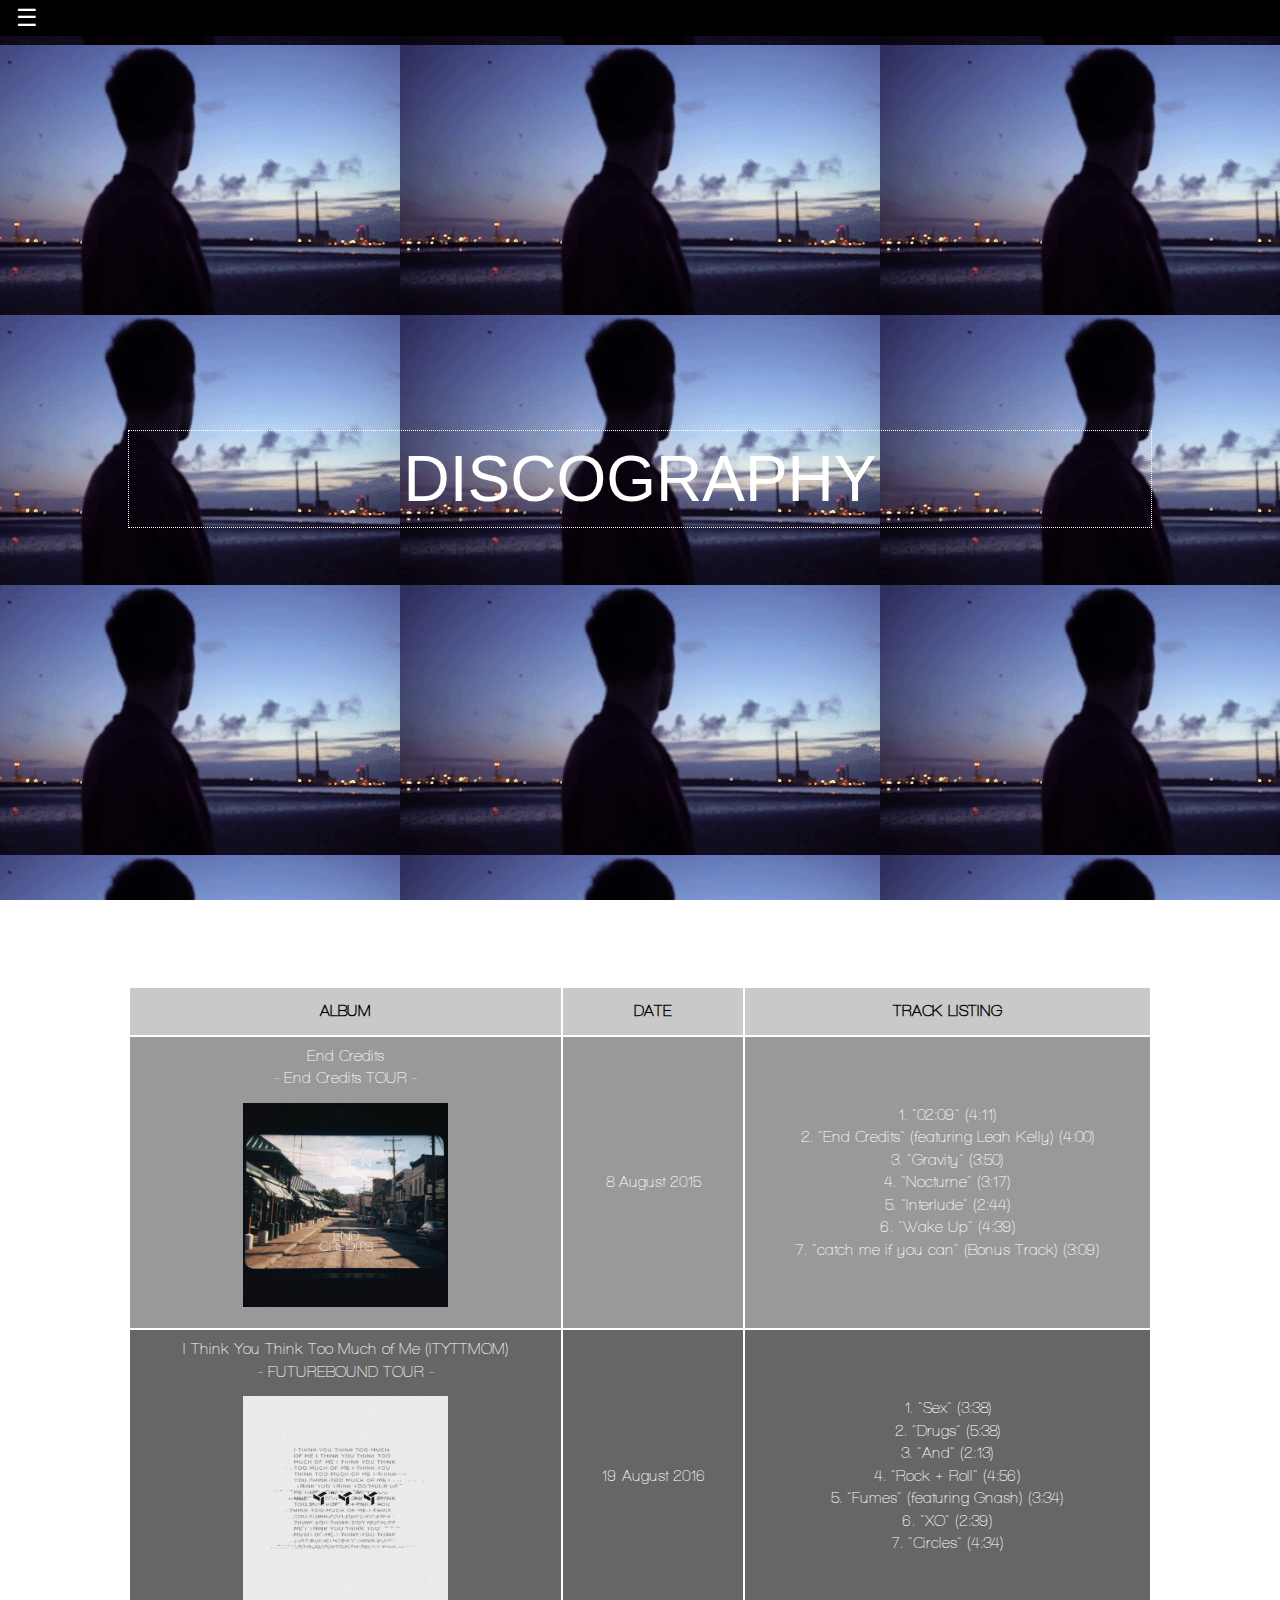
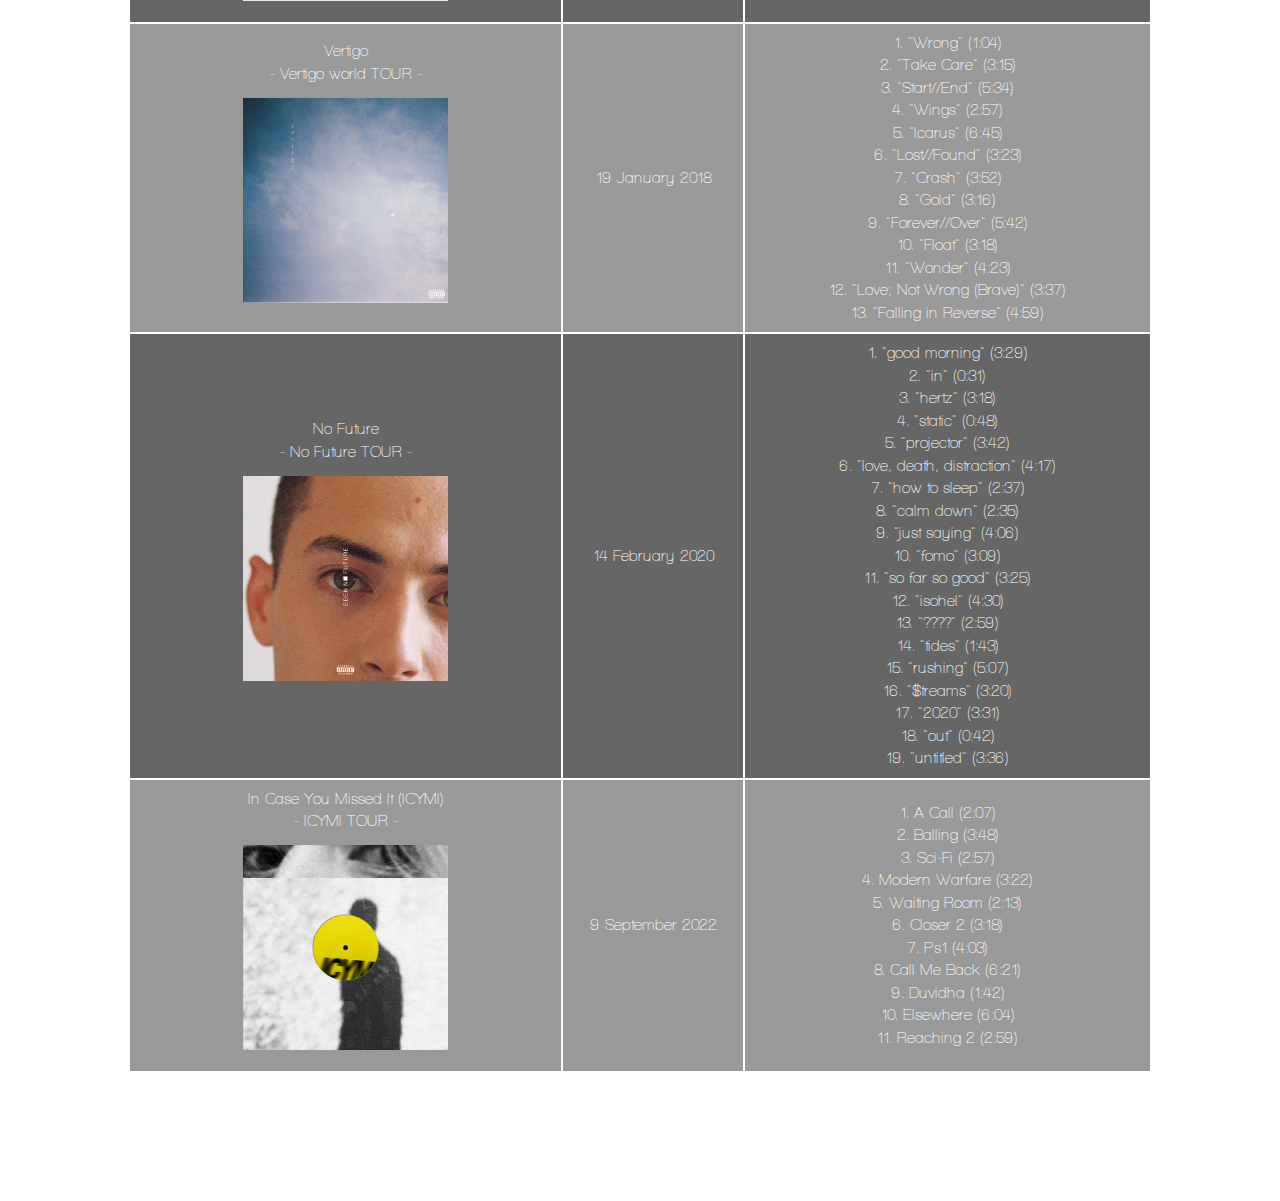
==== discography.html @ 295acc52 "template of all pages" ====
<!DOCTYPE html>
<html lang="en" dir="ltr">
  <head>
    <meta charset="utf-8">
    <title> EDEN </title>
    <meta name="viewport" content="width=device-width, initial-scale=1">
    <link rel="stylesheet" href="https://www.w3schools.com/w3css/4/w3.css">
    <link rel="stylesheet" href="http://www.w3schools.com/lib/w3.css">
    <link rel="stylesheet" href="style.css">

  </head>

  <body>
    <div class="bgDisco">

        <nav class="w3-sidenav w3-black w3-card-8" style="display:none">
          <a style="text-align: right; padding-right: 15px;padding-top: 10px;padding-bottom: 10px;" href="javascript:void(0)" onclick="w3_close()"
          class="w3-closenav w3-large">&times;</a>
          <a style="text-align: center;padding: 10px;"href="index.html">HOME</a>
          <a style="text-align: center;padding: 10px;"href="discography.html">DISCOGRAPHY</a>
          <div style="text-align: center;"class="w3-dropdown-hover">
            <p>ALBUMS / TOURS</p>
            <div style="padding: 10px;"class="w3-dropdown-content w3-white w3-card-4">
              <a href="futurebound.html">ityttmom</a>
              <a href="vertigo.html">vertigo</a>
              <a href="nofuture.html">no future</a>
            </div>
          </div>
        </nav>

        <header class="w3-container w3-black">
          <span class="w3-opennav w3-xlarge" onclick="w3_open()">&#9776;</span>
        </header>

        <div class="mainContainer">

          <div class="nameContainer">
            <h3>DISCOGRAPHY</h3>
          </div>

          <div class="discoContainer" style=" margin-bottom: 5vw;">
            <table id="customers">
              <tr>
                <th>ALBUM</th>
                <th>DATE</th>
                <th>TRACK LISTING</th>
              </tr>

              <tr>
                <td>
                  End Credits <br>
                  - End Credits TOUR - <br>
                  <img class="imgIcons" src="photos/endcredits.jpeg" alt="EC">
                </td>

                <td> 8 August 2015 </td>
                <td>
                    1.	"02:09"	(4:11) <br>
                    2.	"End Credits" (featuring Leah Kelly) (4:00)<br>
                    3.	"Gravity"	(3:50)<br>
                    4.	"Nocturne"	(3:17)<br>
                    5.	"Interlude"	(2:44)<br>
                    6.	"Wake Up"	(4:39)<br>
                    7.	"catch me if you can" (Bonus Track)	(3:09) <br>
                </td>
              </tr>

              <tr>
                <td>
                  I Think You Think Too Much of Me (ITYTTMOM)<br>
                  - FUTUREBOUND TOUR - <br>
                  <img class="imgIcons" src="photos/ityttmom.jpeg" alt="ityttmom">

                </td>
                <td> 19 August 2016 </td>
                <td>1.	"Sex"	(3:38) <br>
                    2.	"Drugs"	(5:38)<br>
                    3.	"And"	(2:13)<br>
                    4.	"Rock + Roll"	(4:56)<br>
                    5.	"Fumes" (featuring Gnash)	(3:34)<br>
                    6.	"XO"	(2:39)<br>
                    7.	"Circles" (4:34)<br>
                </td>
              </tr>

              <tr>
                <td>
                  Vertigo <br>
                  - Vertigo world TOUR - <br>
                  <img class="imgIcons"src="photos/vertigo.jpeg" alt="vertigo">
                </td>

                <td> 19 January 2018 </td>
                <td>
                  1.	"Wrong"	(1:04) <br>
                  2.	"Take Care"	(3:15)<br>
                  3.	"Start//End"	(5:34)<br>
                  4.	"Wings"	(2:57)<br>
                  5.	"Icarus"	(6:45)<br>
                  6.	"Lost//Found"	(3:23)<br>
                  7.	"Crash"	(3:52)<br>
                  8.	"Gold"	(3:16)<br>
                  9.	"Forever//Over"	(5:42)<br>
                  10.	"Float"	(3:18)<br>
                  11.	"Wonder"	(4:23)<br>
                  12.	"Love; Not Wrong (Brave)"	(3:37)<br>
                  13.	"Falling in Reverse"	(4:59)<br>
                </td>
              </tr>

              <tr>
                <td>
                  No Future <br>
                  - No Future TOUR - <br>
                  <img class="imgIcons"src="photos/nofuture.jpeg" alt="nofuture">
                </td>

                <td> 14 February 2020 </td>
                <td>
                  1.	"good morning"	(3:29)<br>
                  2.	"in"	(0:31)<br>
                  3.	"hertz"	(3:18)<br>
                  4.	"static"	(0:48)<br>
                  5.	"projector"	(3:42)<br>
                  6.	"love, death, distraction"	(4:17)<br>
                  7.	"how to sleep"	(2:37)<br>
                  8.	"calm down"	(2:35)<br>
                  9.	"just saying"	(4:06)<br>
                  10.	"fomo"	(3:09)<br>
                  11.	"so far so good"	(3:25)<br>
                  12.	"isohel"	(4:30)<br>
                  13.	"????"	(2:59)<br>
                  14.	"tides"	(1:43)<br>
                  15.	"rushing"	(5:07)<br>
                  16.	"$treams"	(3:20)<br>
                  17.	"2020"	(3:31)<br>
                  18.	"out"	(0:42)<br>
                  19.	"untitled"	(3:36)<br>
                </td>
              </tr>

              <tr>
                <td>
                  In Case You Missed It (ICYMI) <br>
                  - ICYMI TOUR - <br>
                  <img class="imgIcons"src="photos/icymi.jpeg" alt="icymi">
                </td>

                <td> 9 September 2022 </td>
                <td>
                  1. A Call (2:07) <br>
                  2. Balling (3:48)<br>
                  3. Sci-Fi (2:57)<br>
                  4. Modern Warfare (3:22)<br>
                  5. Waiting Room (2:13)<br>
                  6. Closer 2 (3:18)<br>
                  7. Ps1 (4:03)<br>
                  8. Call Me Back (6:21)<br>
                  9. Duvidha (1:42)<br>
                  10. Elsewhere (6:04)<br>
                  11. Reaching 2 (2:59)<br>
                </td>
              </tr>

            </table>
          </div>

        </div>


        <script>
        function w3_open() {
            document.getElementsByClassName("w3-sidenav")[0].style.width = "20%";
            document.getElementsByClassName("w3-sidenav")[0].style.display = "block";
        }
        function w3_close() {
            document.getElementsByClassName("w3-sidenav")[0].style.display = "none";
        }
        </script>

    </div>

  </body>
</html>
---- style.css ----
.bgHome{
  background:url(photos/homebg.jpeg) fixed center;
}

.bgDisco{
  background:url(photos/disco.gif) fixed center;
}

.bgityttmom{
  background:url(photos/bgityttmom.jpeg) fixed center;
}
.bgvertigo{
  background:url(photos/bgvertigo.jpg) fixed center;
}

.bgnoFuture{
  background:url(photos/noFuture2.jpeg) fixed center;
}

@font-face {
  font-family: walkway;
  src: url(fonts/walkway.ttf);

}

.mainContainer{
  display: flex;
  justify-content: center;
  align-items: center;
  text-align: center;
  color: white;
  font-family: walkway;
  flex-direction: column;
  row-gap: 10vw;
}

.nameContainer{
  padding-top: 30vmax;
  padding-bottom: 20vmax;
  width: 80vw;
}

.ityttmomContainer{
  padding-top: 20vh;
  padding-bottom: 7vh;
}


.futureboundContainer{
  padding: 5vw;
  width: 80vw;
  background: rgba(0, 0, 0, 0.5);

}

.vertigoContainer{
  padding: 5vw;
  width: 80vw;
  background: rgba(255, 255, 255, 0.1);

}

h1{
  font-size: 10vw;
}
.aboutContainer{
  padding: 15vmax;
  width: 80vw;
  background: rgba(0, 0, 0, 0.5);
}
.discoContainer{
  padding: 5vmax;
  width: 90vw;
  background: rgba(255, 255, 255, 0.2);

}
h2{
  font-size: 7vw;
  border-style: dashed;
  border-color: white;
  border-width: thin;
}

h3{
  font-size: 5vw;
  border-color: white;
  border-style: dotted;
  border-width: thin;
}
h4{
  font-size: 5vw;
  padding-top: 3vw;
  border-color: red;
  border-style: dotted;
  border-width: thin;
}

h5{
  font-size: 4vw;
  background:rgba(0, 0, 0, 0.4);
  padding: 1vw;
  border-color: red;
  border-style: dotted;
  border-width: thin;
}

h6{
  font-size: 5vw;
  padding-top: 3vw;
  border-color: rgb(191, 147, 199);
  border-style: dotted;
  border-width: medium;
}


.icons{
  padding-top: 1vh;
}

a.icon1:link {opacity: 1;}
a.icon1:hover {opacity: 0.6;}


p1{
  font-size: 3vw;
}

p2{
  font-size: 7vw;
  border-color: white;
  padding: 5vw;
  border-style: solid;
  border-color: white;
  border-width: thin;
}

p3{
  font-size: 7vw;
  border-color: white;
  padding: 5vw;
  border-style: dashed;
  border-color: white;
  border-width: thin;
}


#customers {
  font-family: walkway;
  width: 100%;
}

#customers td, #customers th {
  padding: 8px;
}

#customers tr:nth-child(odd){background:rgba(0, 0, 0, 0.6);}
#customers tr:nth-child(even){background:rgba(0, 0, 0, 0.4);}

#customers tr:hover {background:rgba(56, 63, 140,0.8);}

#customers th {
  padding-top: 12px;
  padding-bottom: 12px;
  text-align: center;
  background:rgba(255, 255, 255, 0.65);
  color: black;
}

img.imgIcons{
  width: 18vw;
  padding: 1vw;
}

img.listen{
  opacity: 0.9;
  width: 65vw;
  padding-bottom: 3vw;
  padding-top: 2vw;
}
img.listen:hover{
  opacity: 0.7;
}

img.watch{
  opacity: 0.7;
  width: 65vw;
  padding-bottom: 3vw;
  padding-top: 2vw;
}

img.watch:hover{
  opacity: 0.5;
}
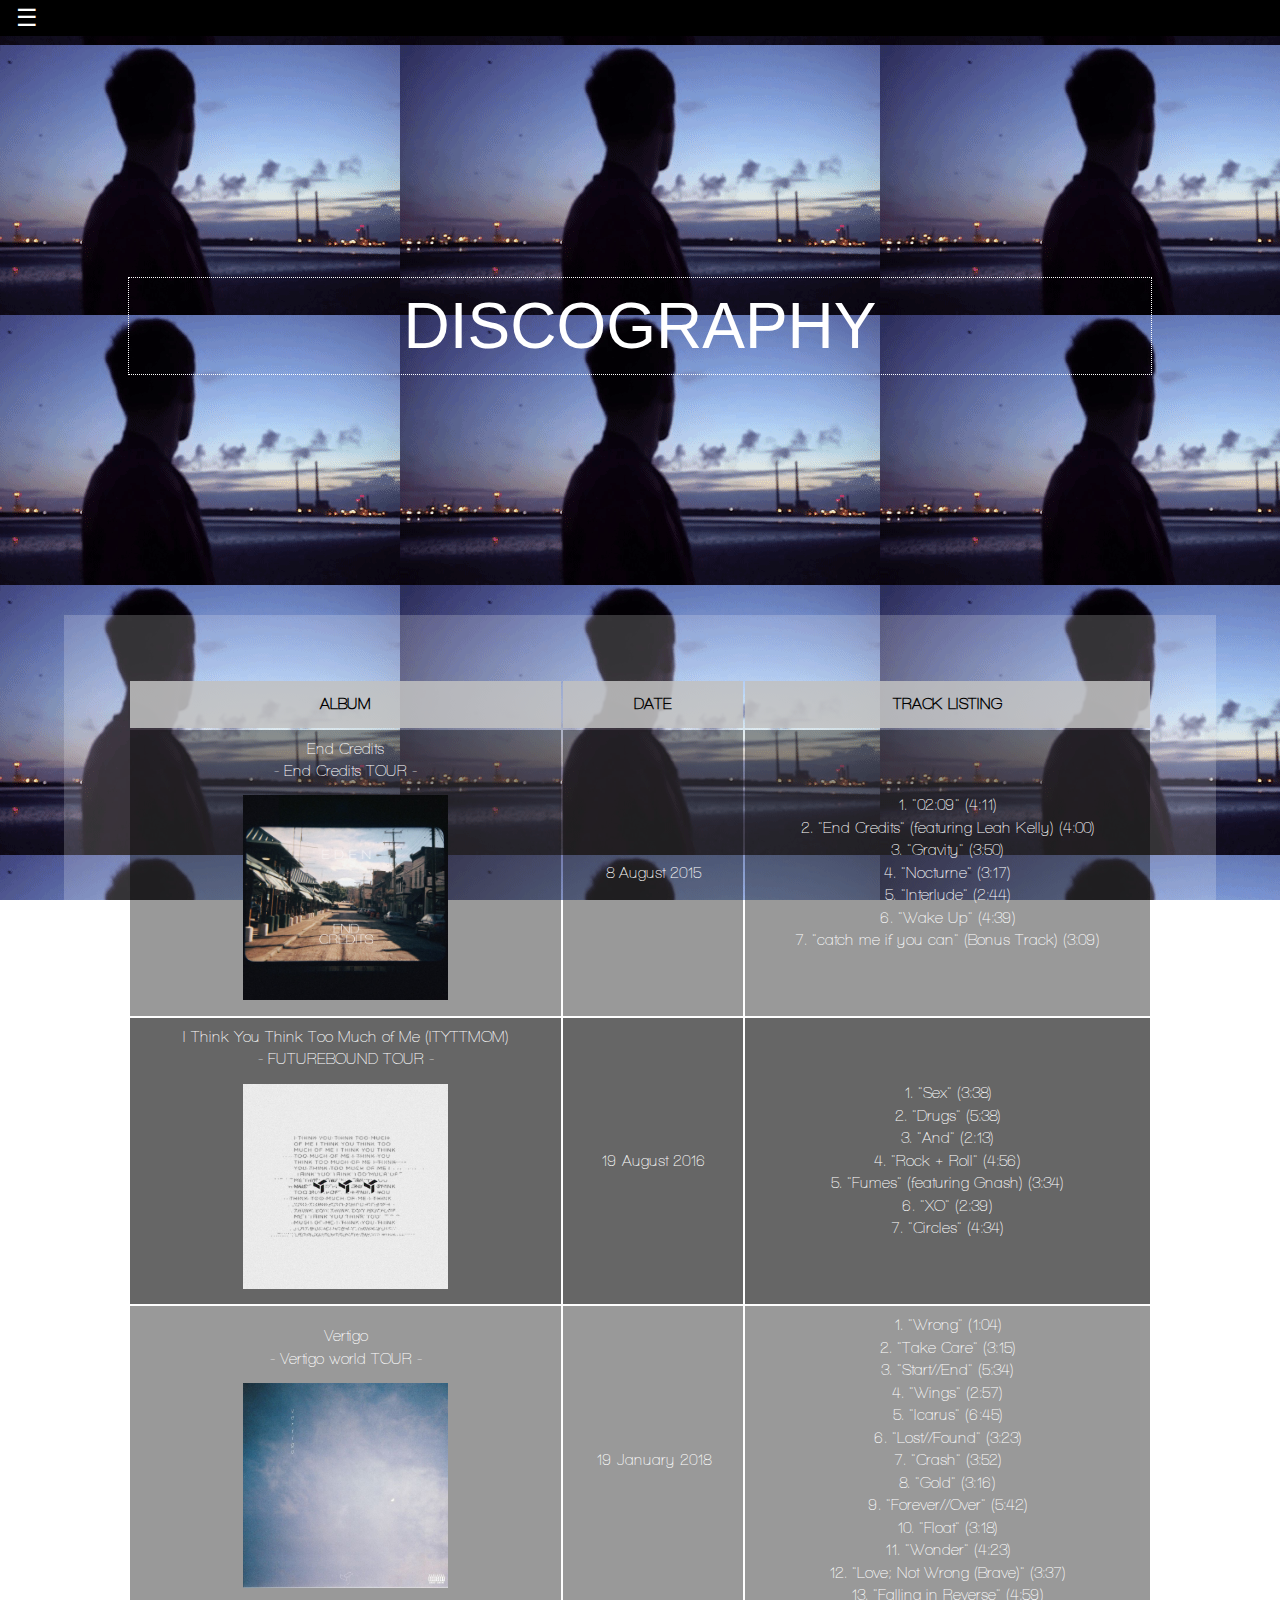
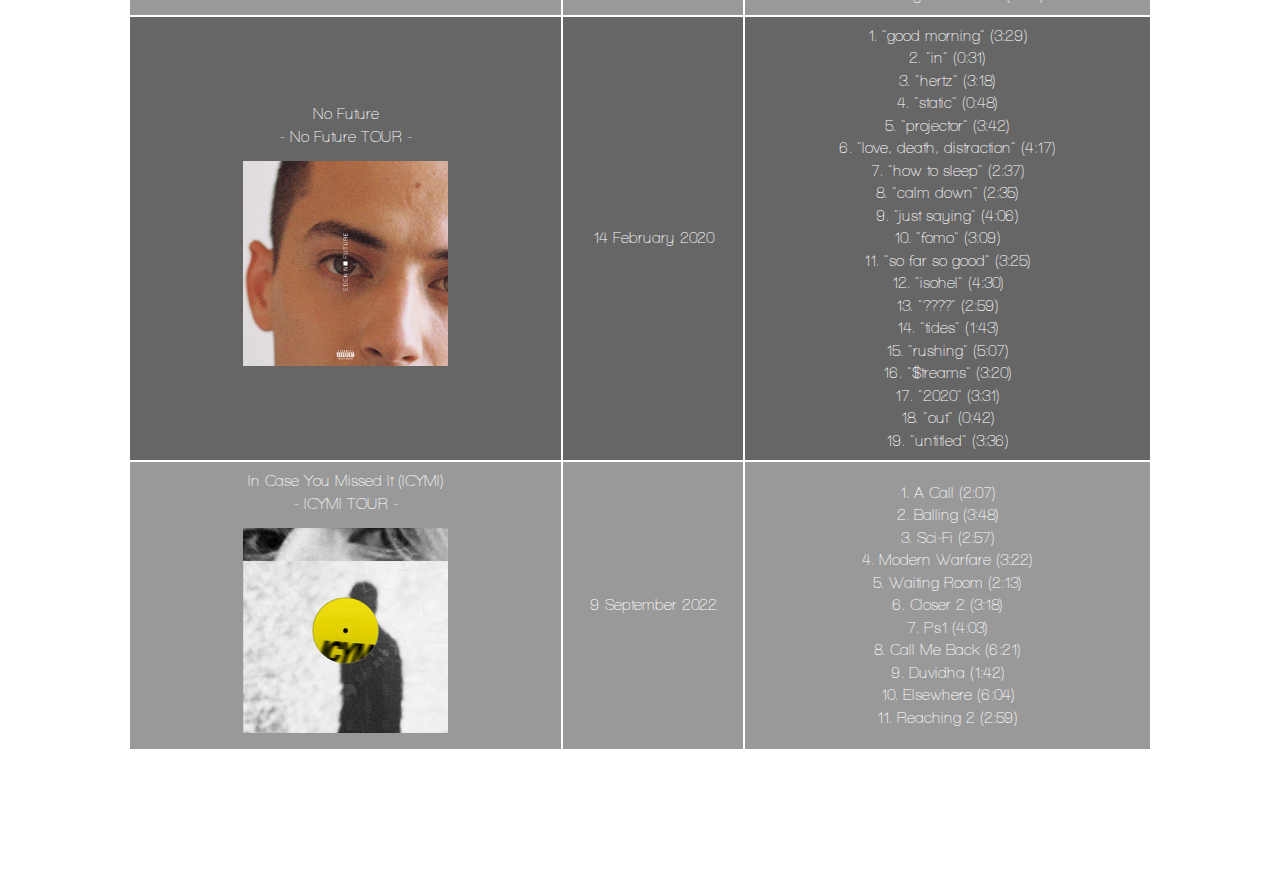
==== commit b81973e8: "fixed hamburger menu?" ====
--- a/discography.html
+++ b/discography.html
@@ -5,7 +5,7 @@
     <title> EDEN </title>
     <meta name="viewport" content="width=device-width, initial-scale=1">
     <link rel="stylesheet" href="https://www.w3schools.com/w3css/4/w3.css">
-    <link rel="stylesheet" href="http://www.w3schools.com/lib/w3.css">
+    <link rel="stylesheet" href="w3.css">
     <link rel="stylesheet" href="style.css">
 
   </head>
--- a/style.css
+++ b/style.css
@@ -35,8 +35,8 @@
 }
 
 .nameContainer{
-  padding-top: 30vmax;
-  padding-bottom: 20vmax;
+  padding-top: 18vw;
+  padding-bottom: 8vw;
   width: 80vw;
 }
 
@@ -142,7 +142,6 @@
   border-color: white;
   border-width: thin;
 }
-
 
 #customers {
   font-family: walkway;
@@ -191,3 +190,11 @@
 img.watch:hover{
   opacity: 0.5;
 }
+
+a.socials:link{
+  opacity: 0.9;
+}
+
+a.socials:hover{
+  opacity: 0.6;
+}
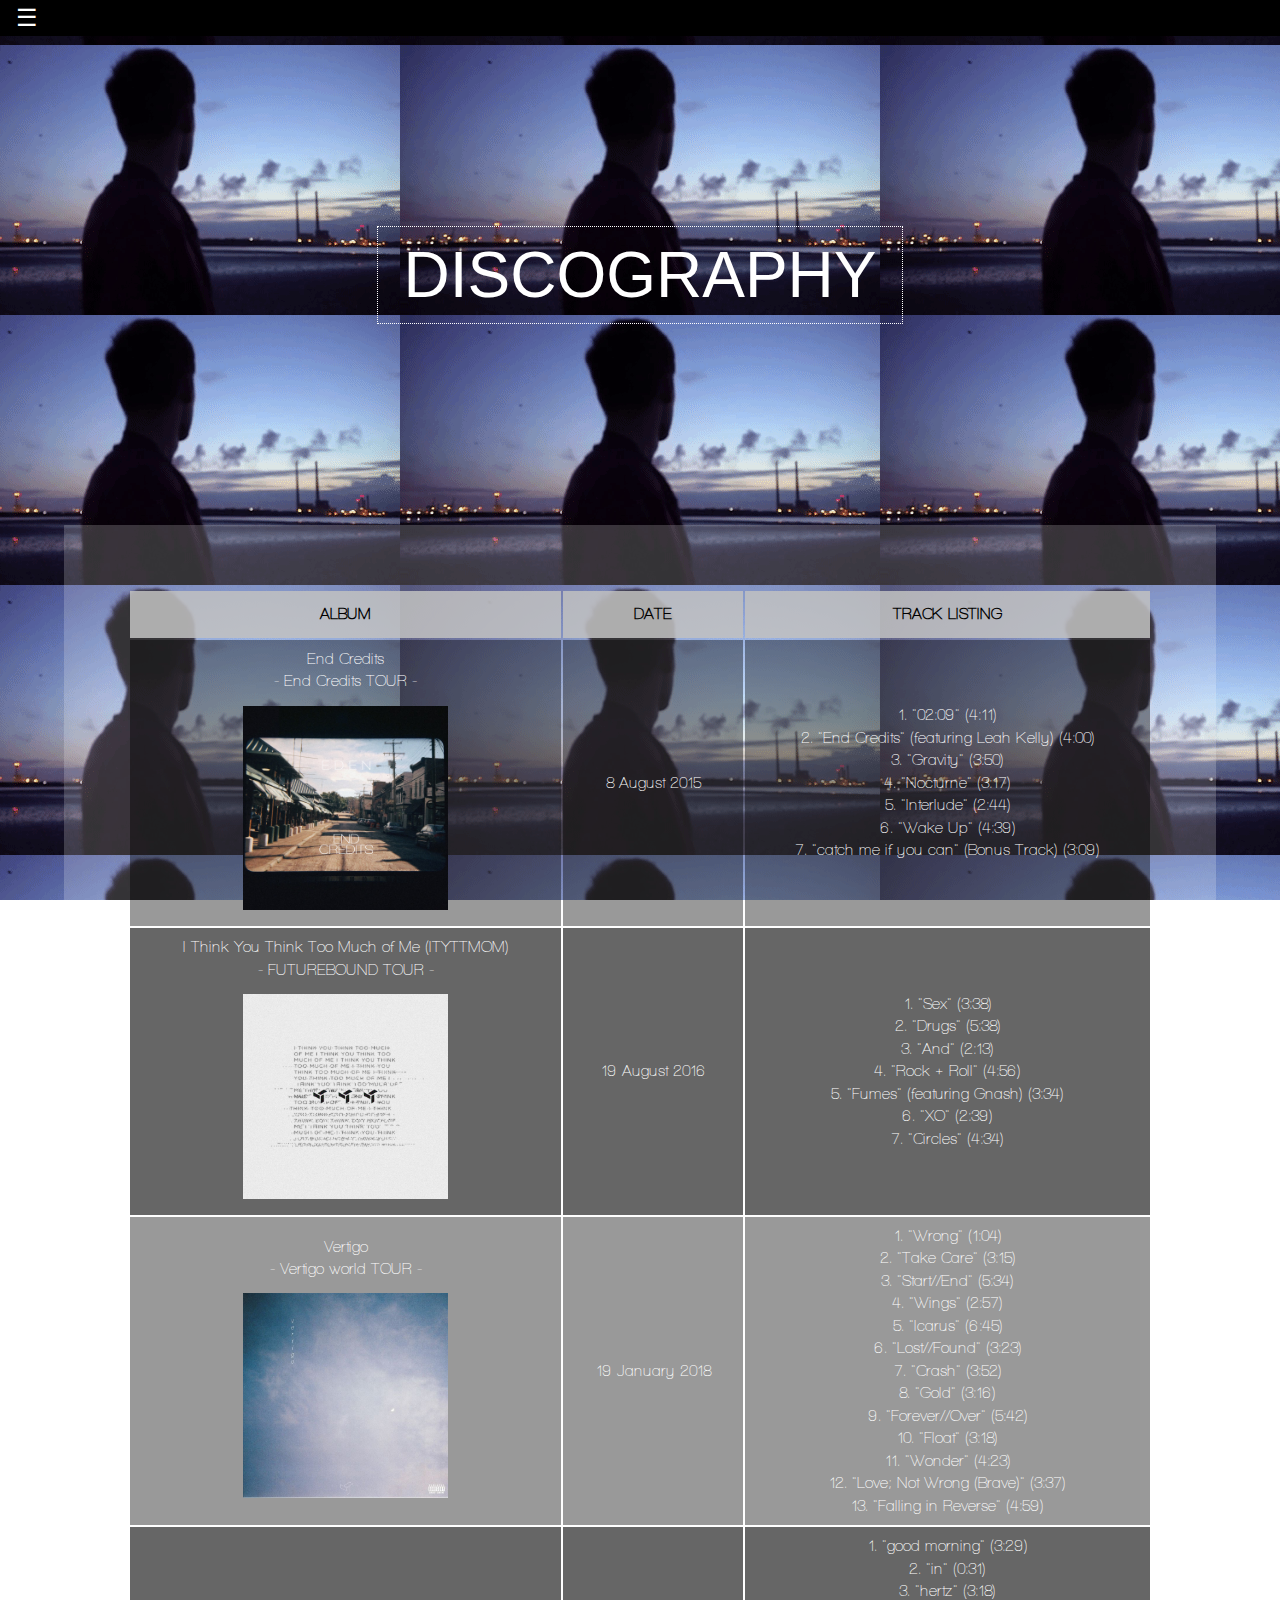
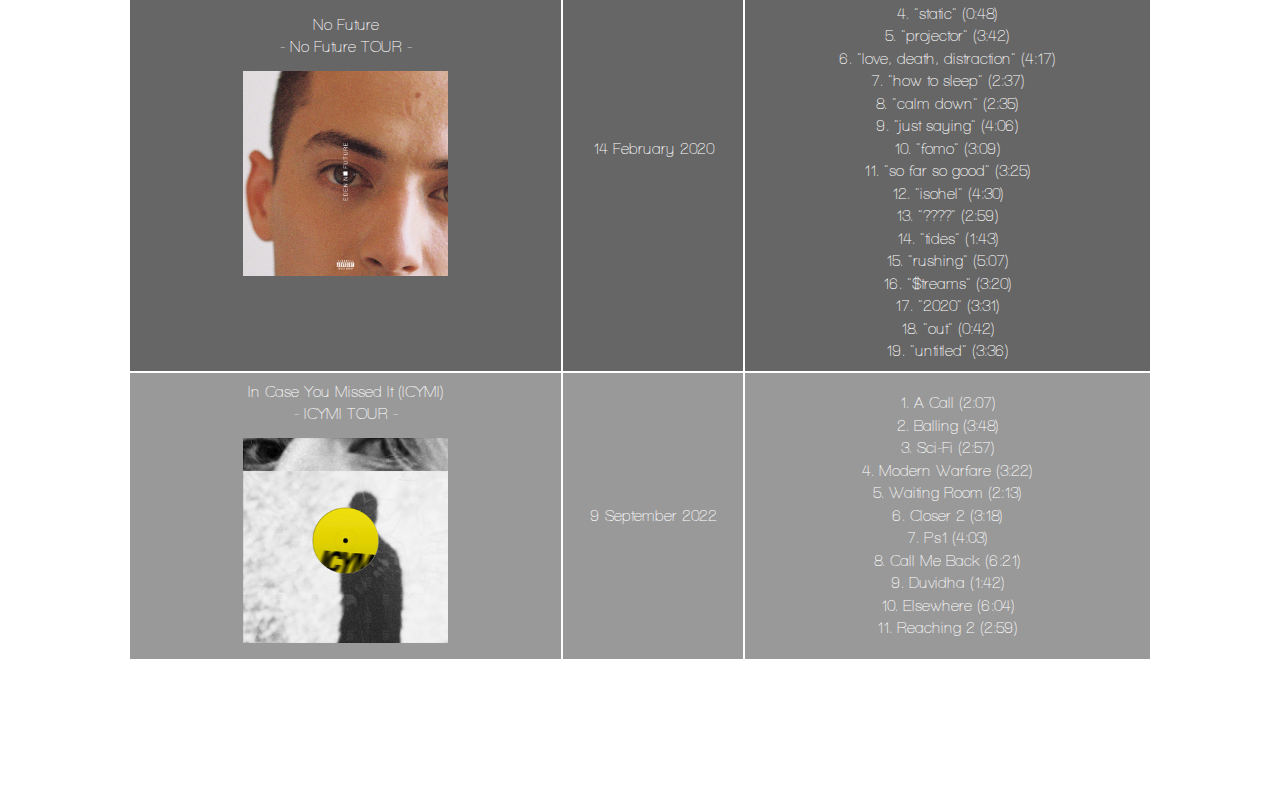
==== commit 4076e3dd: "tweaks" ====
--- a/discography.html
+++ b/discography.html
@@ -34,7 +34,7 @@
 
         <div class="mainContainer">
 
-          <div class="nameContainer">
+          <div class="ityttmomContainer">
             <h3>DISCOGRAPHY</h3>
           </div>
 
--- a/style.css
+++ b/style.css
@@ -86,6 +86,8 @@
   border-color: white;
   border-style: dotted;
   border-width: thin;
+  padding-right: 2vw;
+  padding-left: 2vw;
 }
 h4{
   font-size: 5vw;
@@ -113,6 +115,7 @@
 }
 
 
+
 .icons{
   padding-top: 1vh;
 }
@@ -142,6 +145,25 @@
   border-color: white;
   border-width: thin;
 }
+
+p4{
+  font-size: 7vw;
+  border-color: white;
+  padding: 5vw;
+  border-style: dotted;
+  border-color: white;
+  border-width: medium;
+}
+
+p5{
+  font-size: 7vw;
+  border-color: white;
+  padding: 5vw;
+  border-style: dotted;
+  border-color: red;
+  border-width: medium;
+}
+
 
 #customers {
   font-family: walkway;
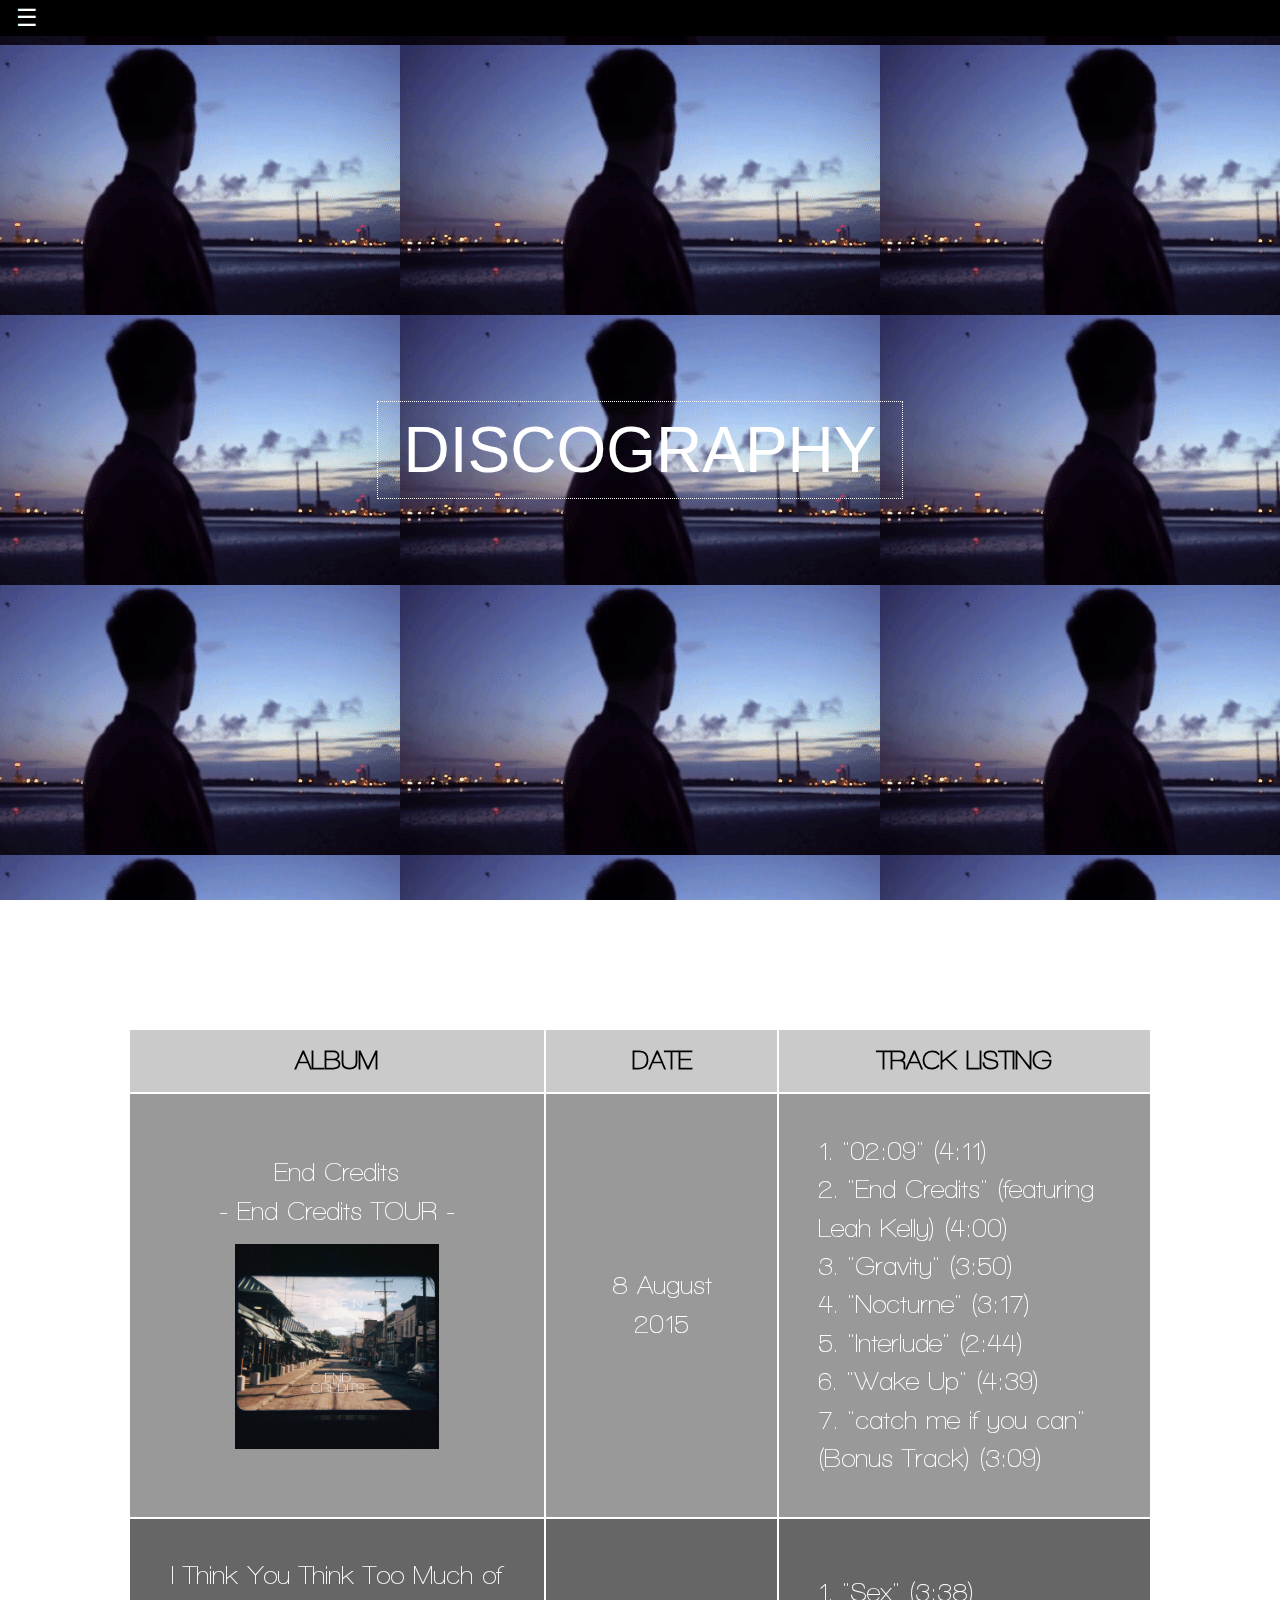
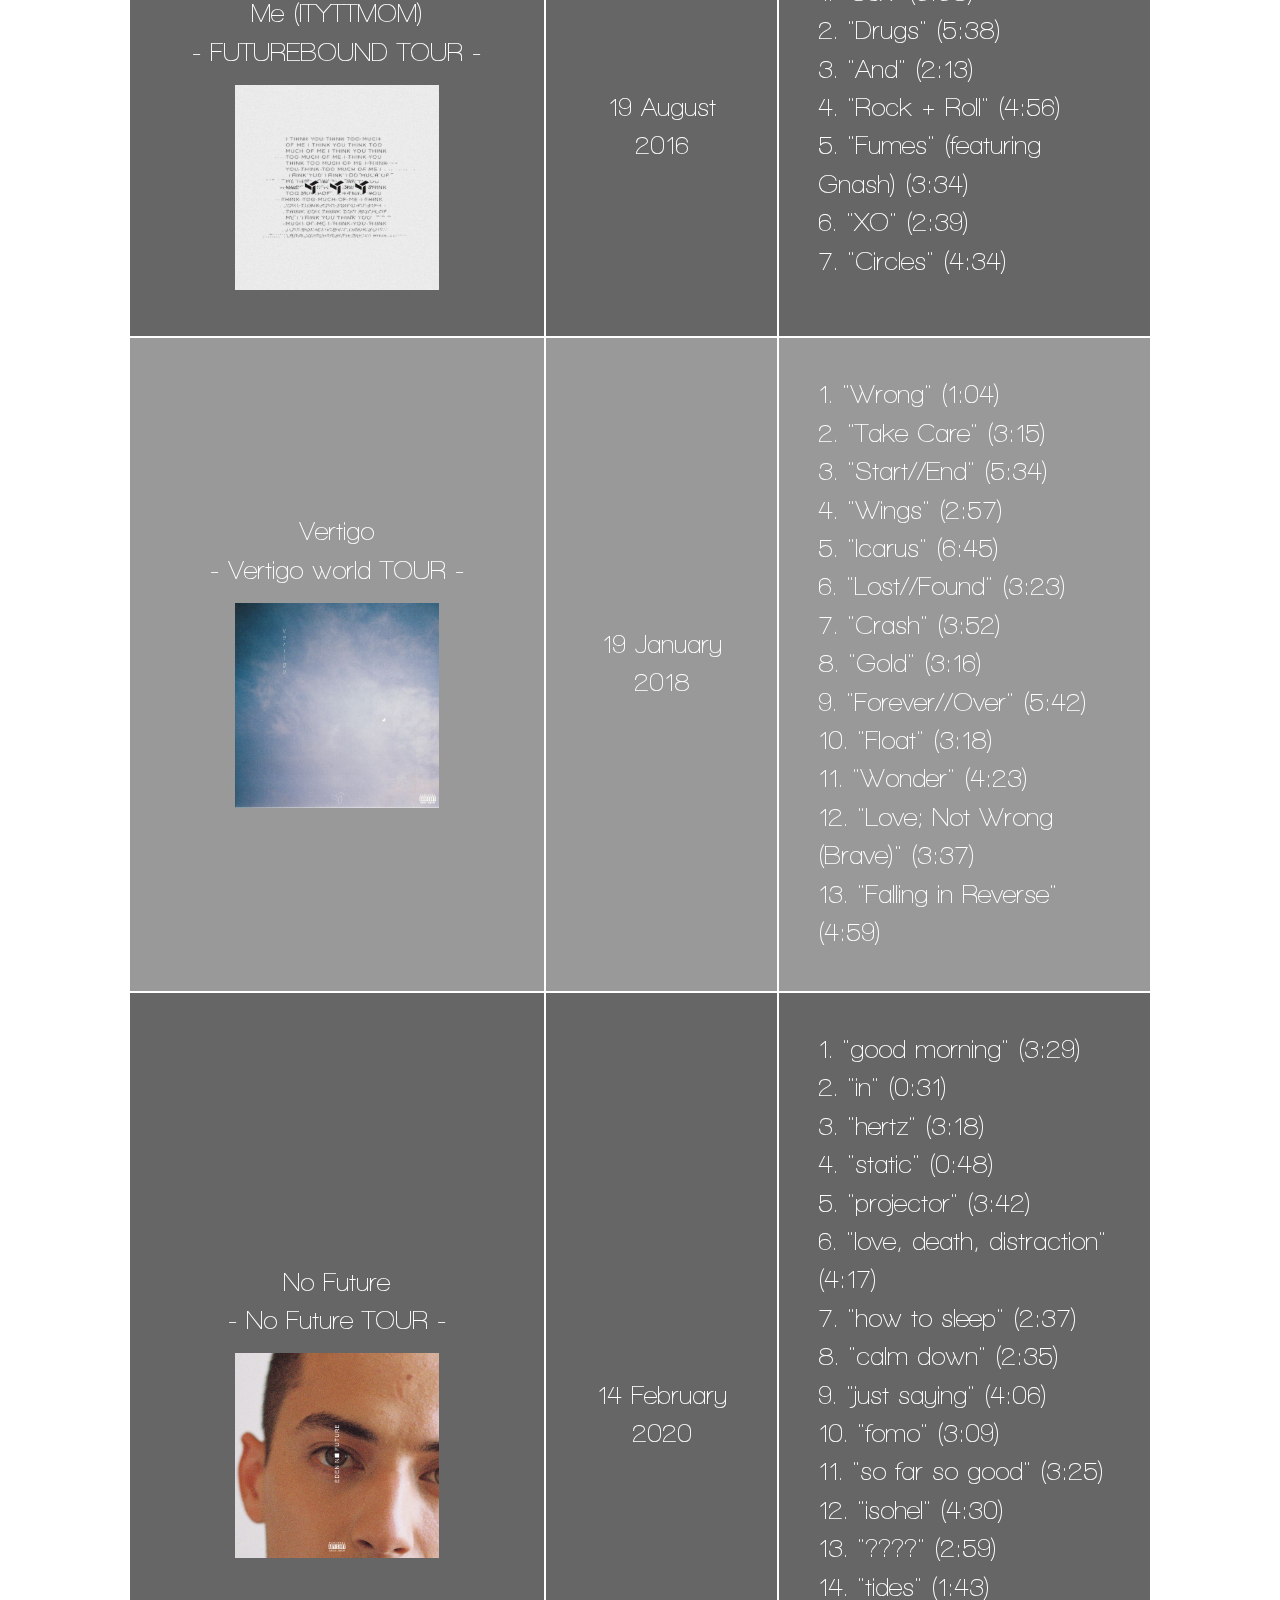
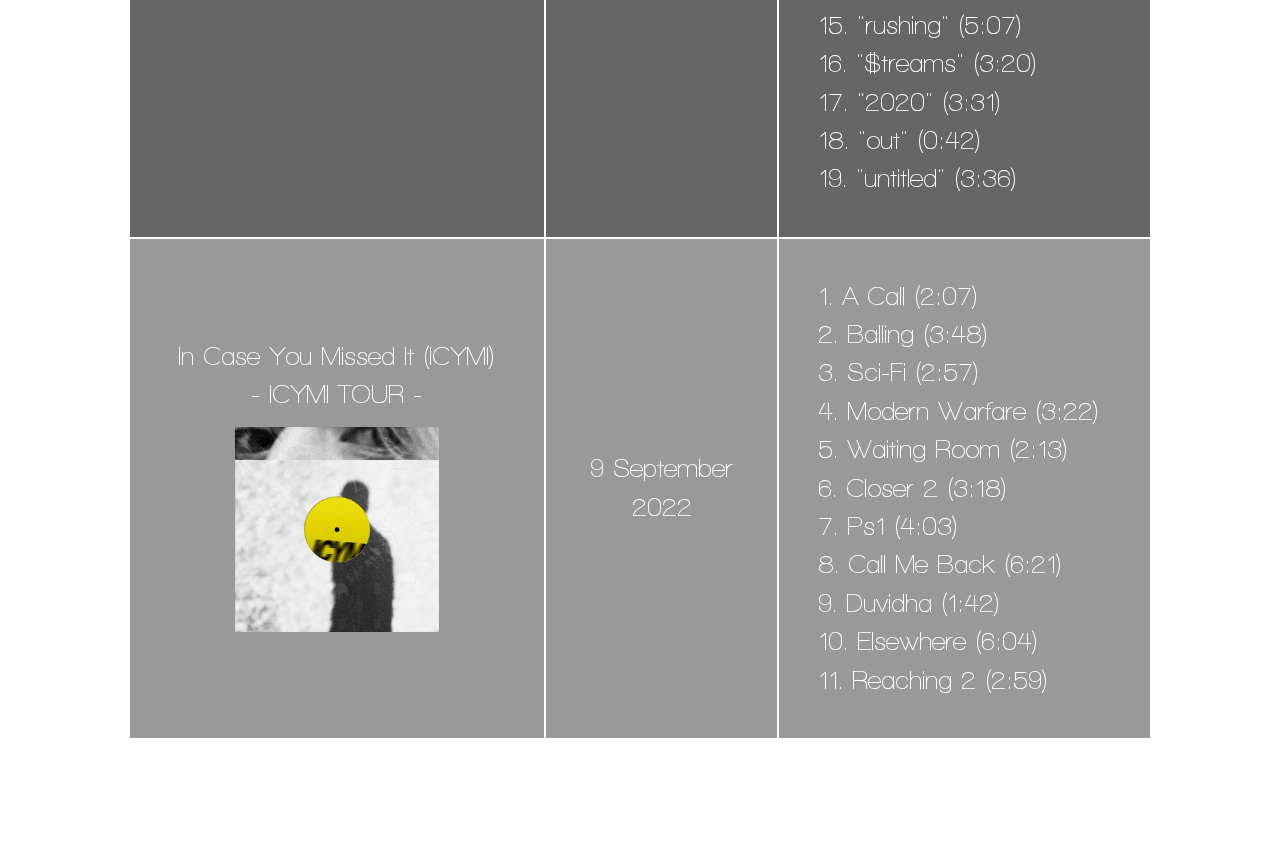
==== commit 2492af69: "centering + added backdrop-filter: blur()" ====
--- a/discography.html
+++ b/discography.html
@@ -14,16 +14,16 @@
     <div class="bgDisco">
 
         <nav class="w3-sidenav w3-black w3-card-8" style="display:none">
-          <a style="text-align: right; padding-right: 15px;padding-top: 10px;padding-bottom: 10px;" href="javascript:void(0)" onclick="w3_close()"
+          <a class="w3-hover-text-indigo" style="text-align: right; padding-right: 15px;padding-top: 10px;padding-bottom: 10px;" href="javascript:void(0)" onclick="w3_close()"
           class="w3-closenav w3-large">&times;</a>
-          <a style="text-align: center;padding: 10px;"href="index.html">HOME</a>
-          <a style="text-align: center;padding: 10px;"href="discography.html">DISCOGRAPHY</a>
-          <div style="text-align: center;"class="w3-dropdown-hover">
+          <a class="w3-hover-text-indigo"style="text-align: center;padding: 10px;"href="index.html">HOME</a>
+          <a class="w3-hover-text-indigo"style="text-align: center;padding: 10px;"href="discography.html">DISCOGRAPHY</a>
+          <div style="text-align: center;"class="w3-dropdown-hover w3-hover-text-indigo">
             <p>ALBUMS / TOURS</p>
-            <div style="padding: 10px;"class="w3-dropdown-content w3-white w3-card-4">
-              <a href="futurebound.html">ityttmom</a>
-              <a href="vertigo.html">vertigo</a>
-              <a href="nofuture.html">no future</a>
+            <div style="padding: 10px;"class="w3-dropdown-content w3-black w3-card-4">
+              <a class="w3-hover-indigo w3-hover-text-white"href="futurebound.html">ityttmom</a>
+              <a class="w3-hover-indigo w3-hover-text-white"href="vertigo.html">vertigo</a>
+              <a class="w3-hover-indigo w3-hover-text-white"href="nofuture.html">no future</a>
             </div>
           </div>
         </nav>
@@ -34,11 +34,11 @@
 
         <div class="mainContainer">
 
-          <div class="ityttmomContainer">
+          <div class="nameContainer">
             <h3>DISCOGRAPHY</h3>
           </div>
 
-          <div class="discoContainer" style=" margin-bottom: 5vw;">
+          <div class="discoContainer">
             <table id="customers">
               <tr>
                 <th>ALBUM</th>
@@ -54,7 +54,7 @@
                 </td>
 
                 <td> 8 August 2015 </td>
-                <td>
+                <td class="trackList">
                     1.	"02:09"	(4:11) <br>
                     2.	"End Credits" (featuring Leah Kelly) (4:00)<br>
                     3.	"Gravity"	(3:50)<br>
@@ -73,7 +73,7 @@
 
                 </td>
                 <td> 19 August 2016 </td>
-                <td>1.	"Sex"	(3:38) <br>
+                <td class="trackList">1.	"Sex"	(3:38) <br>
                     2.	"Drugs"	(5:38)<br>
                     3.	"And"	(2:13)<br>
                     4.	"Rock + Roll"	(4:56)<br>
@@ -91,7 +91,7 @@
                 </td>
 
                 <td> 19 January 2018 </td>
-                <td>
+                <td class="trackList">
                   1.	"Wrong"	(1:04) <br>
                   2.	"Take Care"	(3:15)<br>
                   3.	"Start//End"	(5:34)<br>
@@ -116,7 +116,7 @@
                 </td>
 
                 <td> 14 February 2020 </td>
-                <td>
+                <td class="trackList">
                   1.	"good morning"	(3:29)<br>
                   2.	"in"	(0:31)<br>
                   3.	"hertz"	(3:18)<br>
@@ -147,7 +147,7 @@
                 </td>
 
                 <td> 9 September 2022 </td>
-                <td>
+                <td class="trackList">
                   1. A Call (2:07) <br>
                   2. Balling (3:48)<br>
                   3. Sci-Fi (2:57)<br>
--- a/style.css
+++ b/style.css
@@ -1,3 +1,9 @@
+header{
+  color: white;
+  position: fixed;
+  width: 100%;
+}
+
 .bgHome{
   background:url(photos/homebg.jpeg) fixed center;
 }
@@ -35,50 +41,55 @@
 }
 
 .nameContainer{
-  padding-top: 18vw;
-  padding-bottom: 8vw;
-  width: 80vw;
-}
-
-.ityttmomContainer{
-  padding-top: 20vh;
-  padding-bottom: 7vh;
-}
-
+  width: 100vw;
+  height: 100vh;
+  display: flex;
+  justify-content: center;
+  align-items: center;
+}
 
 .futureboundContainer{
-  padding: 5vw;
-  width: 80vw;
-  background: rgba(0, 0, 0, 0.5);
-
-}
-
+  backdrop-filter: blur(4px);
+  padding: 4vw;
+  width: 80vw;
+  background: rgba(0, 0, 0, 0.4);
+
+}
+
+.nofutureContainer{
+  backdrop-filter: blur(3px);
+  width: 80vw;
+  padding: 5vw;
+  background: rgba(10, 41, 41, 0.5);
+
+}
 .vertigoContainer{
+  backdrop-filter: blur(3px);
   padding: 5vw;
   width: 80vw;
   background: rgba(255, 255, 255, 0.1);
-
 }
 
 h1{
   font-size: 10vw;
 }
 .aboutContainer{
-  padding: 15vmax;
-  width: 80vw;
+
+  width: 80vw;
+  height: 80vh;
+  display: flex;
+  flex-direction: column;
+  justify-content: center;
+  align-items: center;
   background: rgba(0, 0, 0, 0.5);
-}
+  padding: 5vw;
+}
+
 .discoContainer{
-  padding: 5vmax;
-  width: 90vw;
-  background: rgba(255, 255, 255, 0.2);
-
+  margin-bottom: 10vw;
 }
 h2{
   font-size: 7vw;
-  border-style: dashed;
-  border-color: white;
-  border-width: thin;
 }
 
 h3{
@@ -91,16 +102,17 @@
 }
 h4{
   font-size: 5vw;
-  padding-top: 3vw;
+  padding: 2vw;
   border-color: red;
   border-style: dotted;
   border-width: thin;
 }
 
 h5{
+  backdrop-filter: blur(5px);
   font-size: 4vw;
-  background:rgba(0, 0, 0, 0.4);
-  padding: 1vw;
+  background:rgba(0, 0, 0, 0.3);
+  padding: 2vw;
   border-color: red;
   border-style: dotted;
   border-width: thin;
@@ -125,7 +137,7 @@
 
 
 p1{
-  font-size: 3vw;
+  font-size: 4vw;
 }
 
 p2{
@@ -166,12 +178,14 @@
 
 
 #customers {
+  backdrop-filter: blur(10px);
   font-family: walkway;
-  width: 100%;
-}
-
-#customers td, #customers th {
-  padding: 8px;
+  width: 80vw;
+  font-size: 2vw;
+}
+
+#customers td{
+  padding: 3vw;
 }
 
 #customers tr:nth-child(odd){background:rgba(0, 0, 0, 0.6);}
@@ -187,6 +201,10 @@
   color: black;
 }
 
+.trackList{
+  text-align: left;
+}
+
 img.imgIcons{
   width: 18vw;
   padding: 1vw;
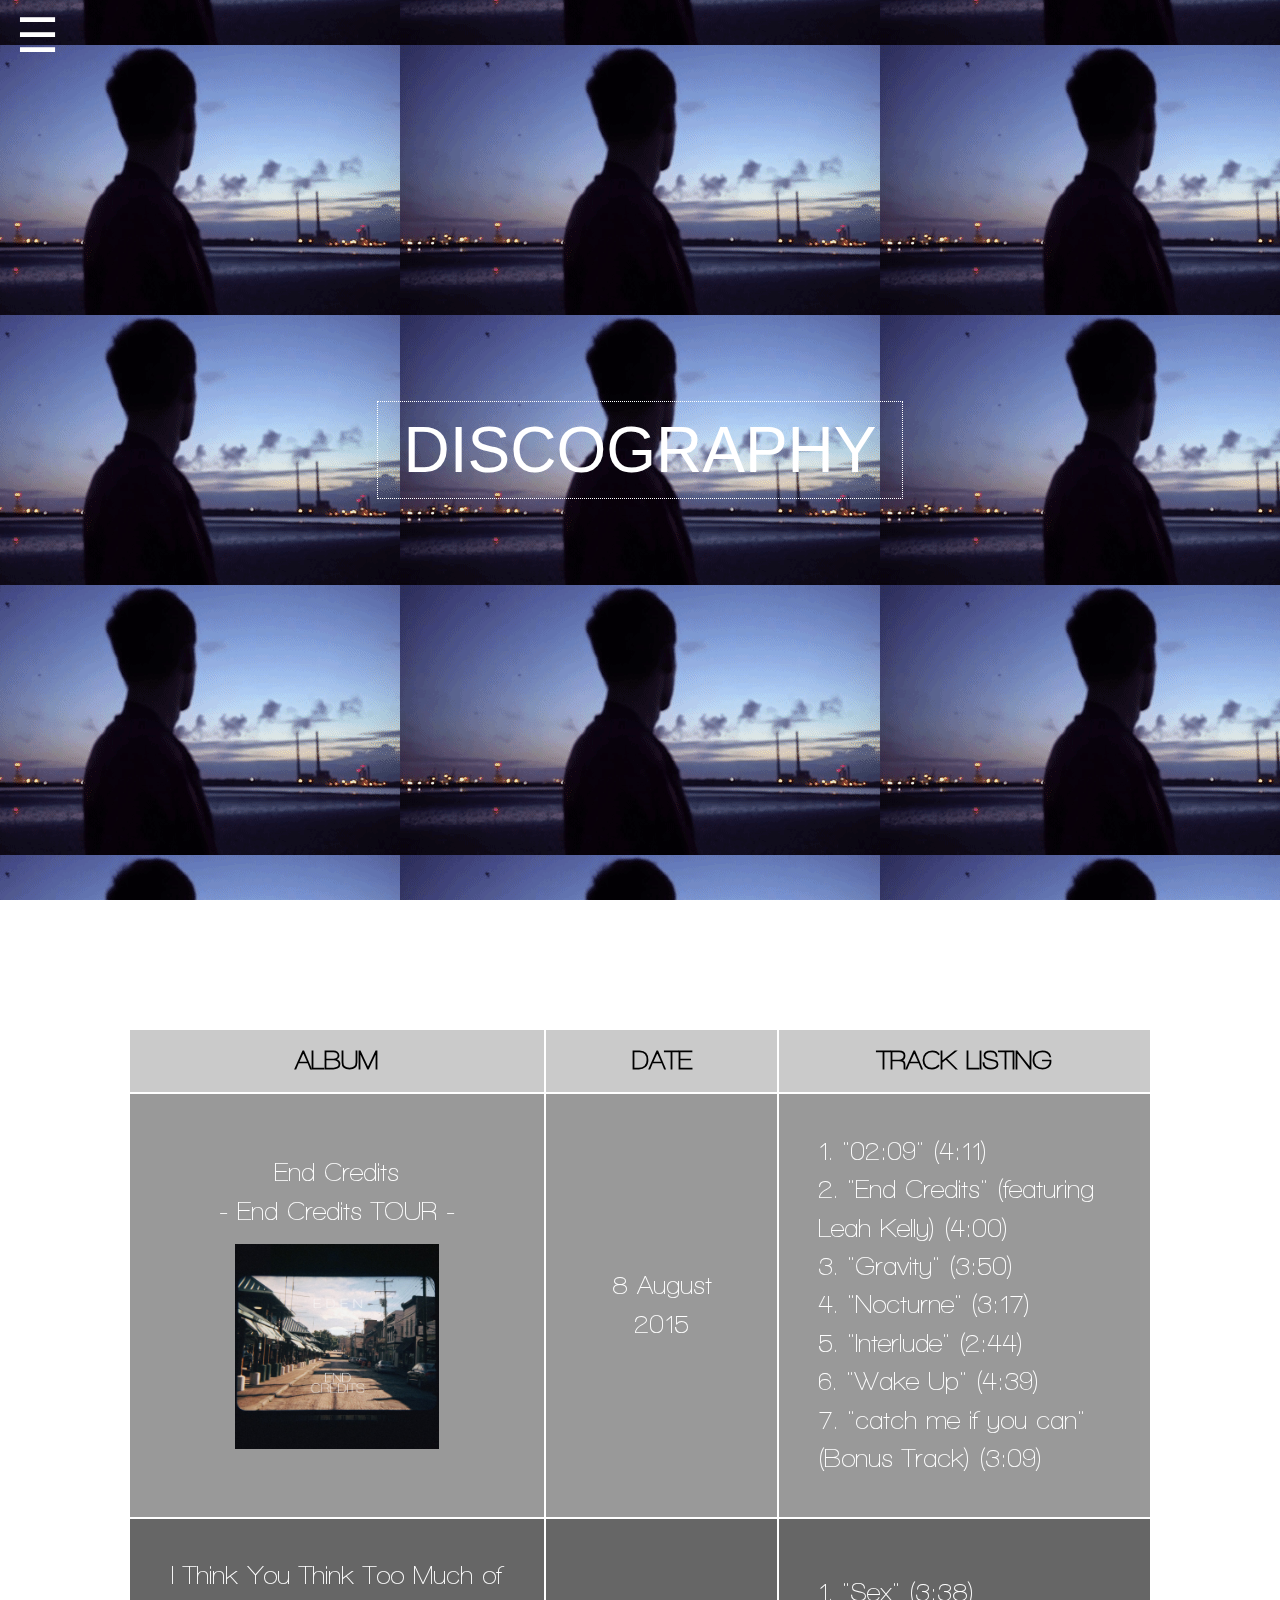
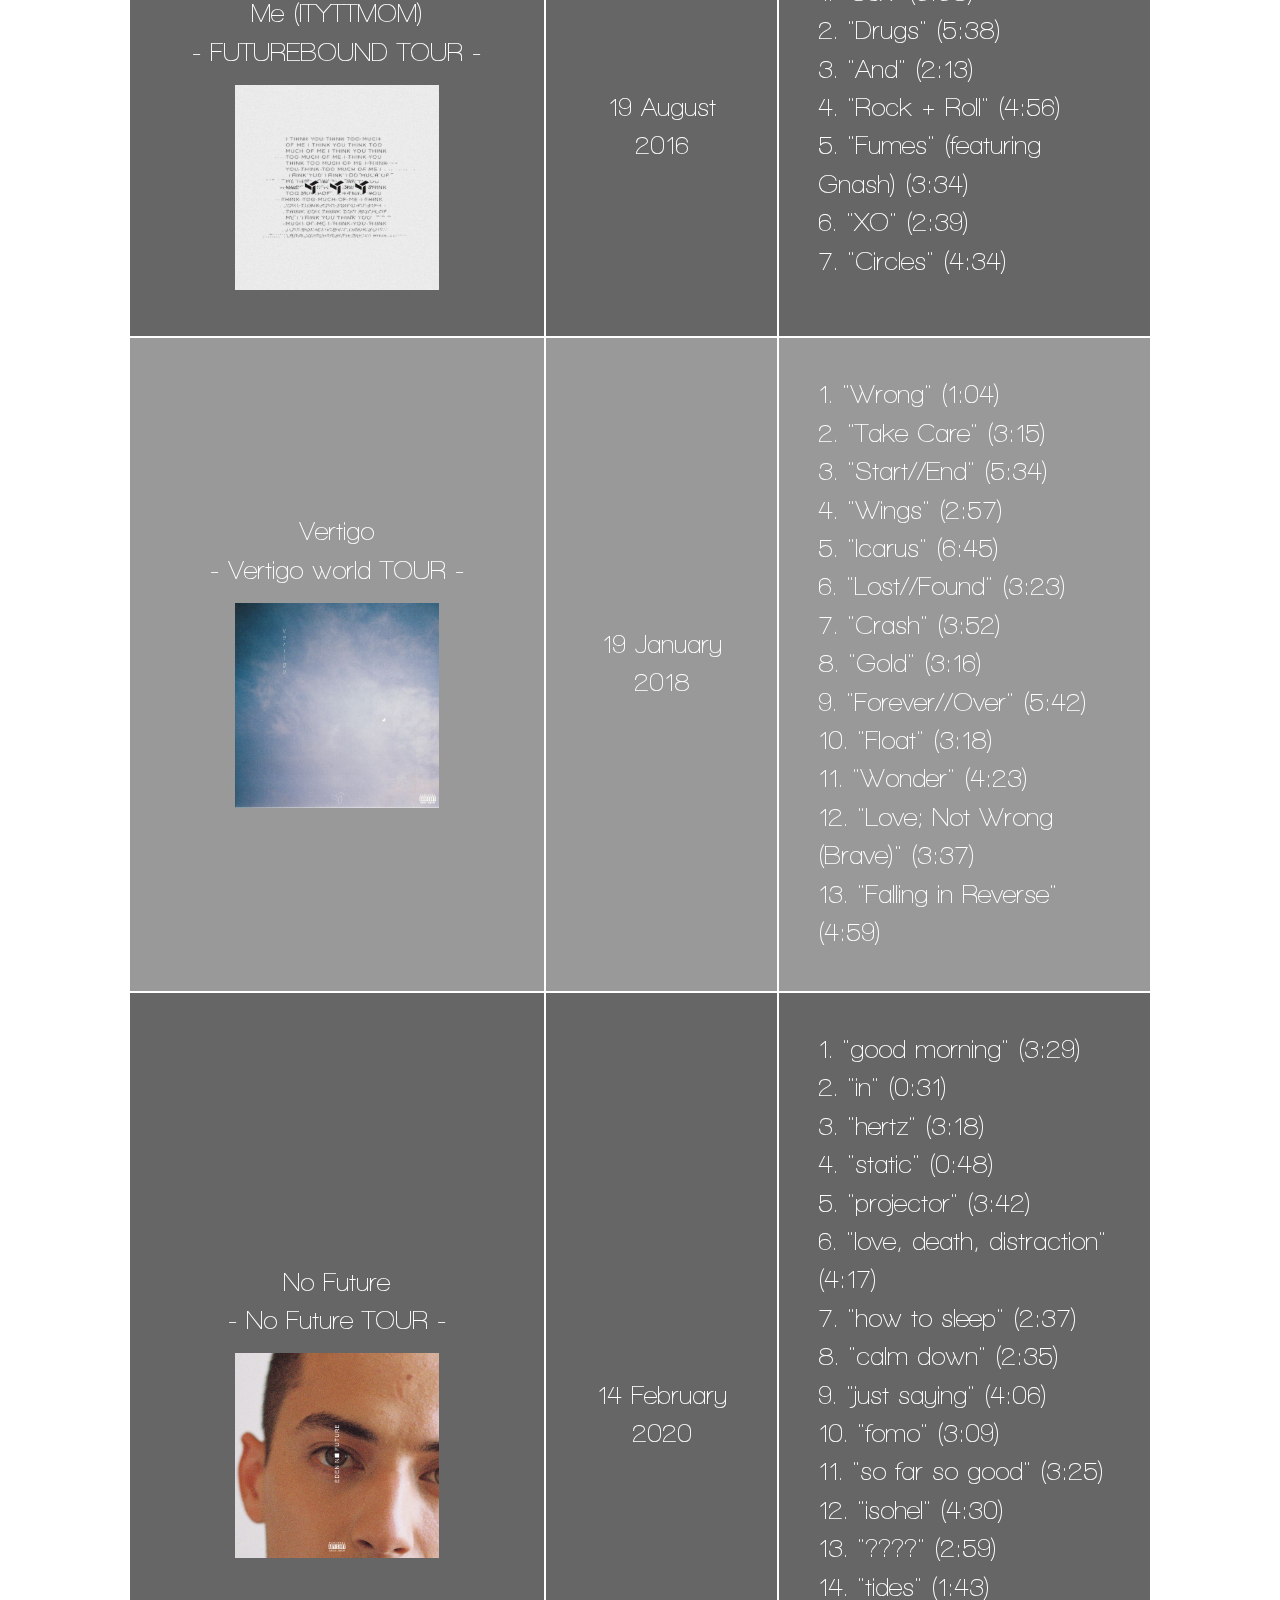
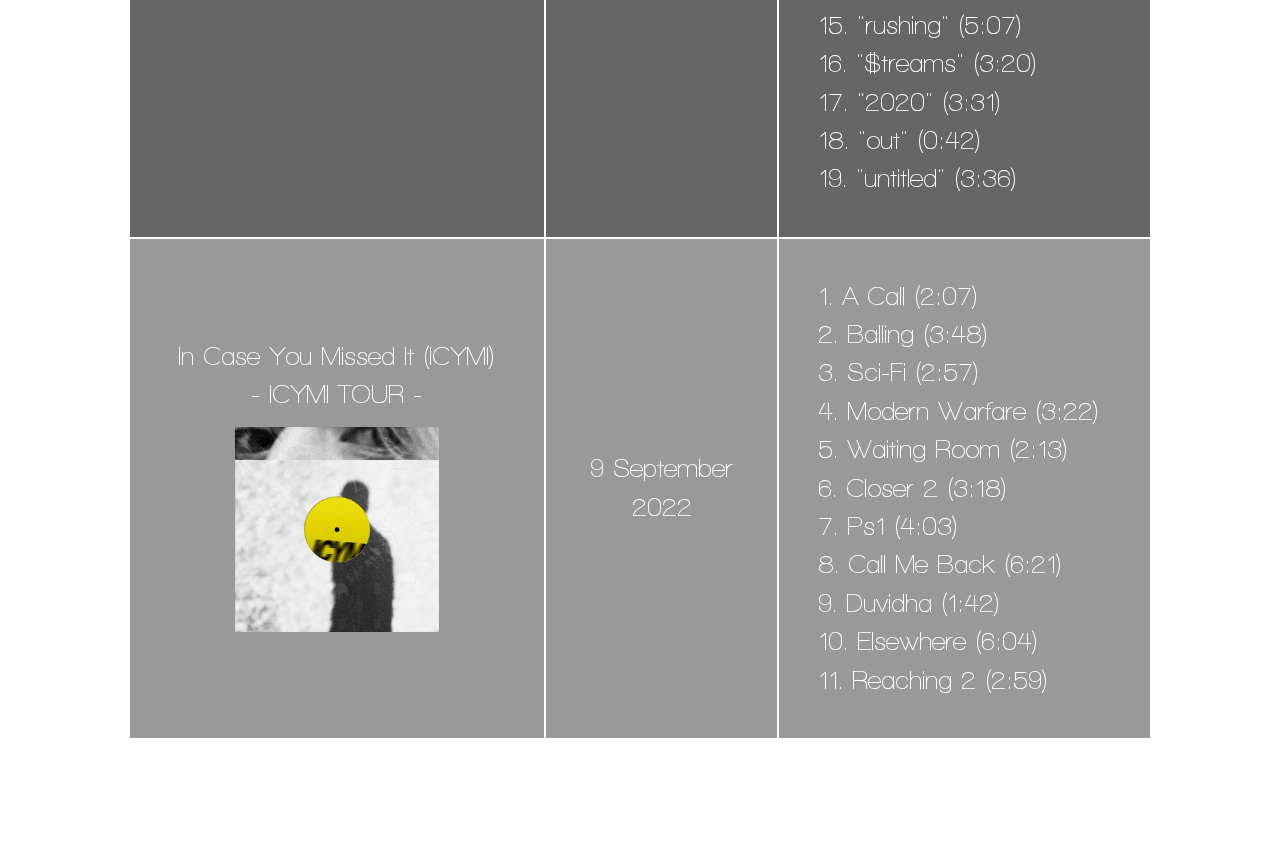
==== commit 7dc2a5d2: "made hamburger icon larger" ====
--- a/discography.html
+++ b/discography.html
@@ -15,7 +15,7 @@
 
         <nav class="w3-sidenav w3-black w3-card-8" style="display:none">
           <a class="w3-hover-text-indigo" style="text-align: right; padding-right: 15px;padding-top: 10px;padding-bottom: 10px;" href="javascript:void(0)" onclick="w3_close()"
-          class="w3-closenav w3-large">&times;</a>
+          class="w3-closenav w3-xlarge">&times;</a>
           <a class="w3-hover-text-indigo"style="text-align: center;padding: 10px;"href="index.html">HOME</a>
           <a class="w3-hover-text-indigo"style="text-align: center;padding: 10px;"href="discography.html">DISCOGRAPHY</a>
           <div style="text-align: center;"class="w3-dropdown-hover w3-hover-text-indigo">
@@ -28,8 +28,8 @@
           </div>
         </nav>
 
-        <header class="w3-container w3-black">
-          <span class="w3-opennav w3-xlarge" onclick="w3_open()">&#9776;</span>
+        <header class="w3-container">
+          <span class="w3-opennav w3-xxxlarge" onclick="w3_open()">&#9776;</span>
         </header>
 
         <div class="mainContainer">
